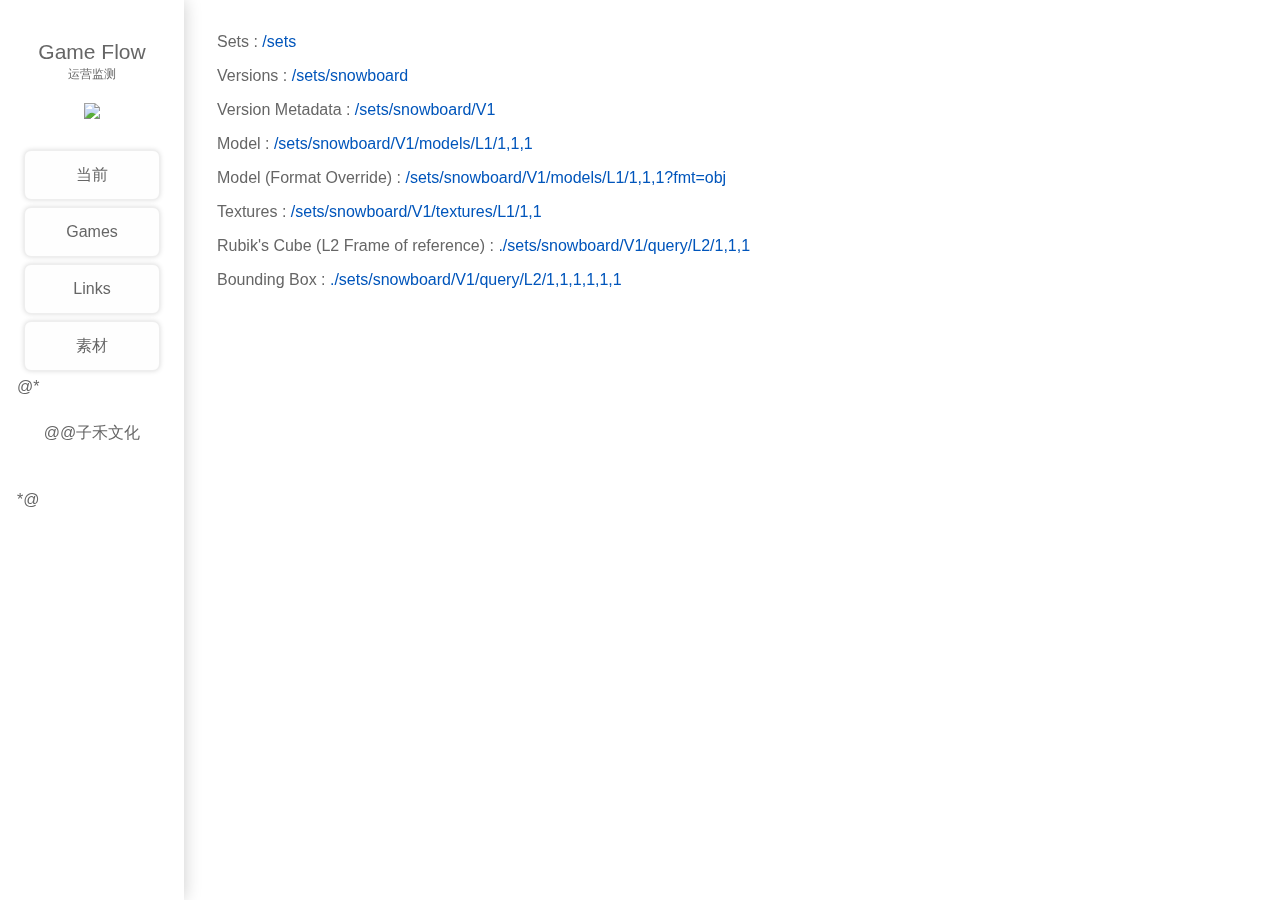
==== Index.html @ 73f3e227 "Add files via upload" ====
﻿<!DOCTYPE html>
<html lang="en">
<head>
    <meta charset="utf-8" />
    <title>Game Flow</title>
    <link href="Assets/css/Style.css" rel="stylesheet" />
    <link href="Assets/css/ac.css" rel="stylesheet" />
    <base href="~/" />
</head>
<body>
    <div id="main" style="overflow-y:scroll;position:fixed;left:0;top:0;bottom:0;right:0">

        <div>
            <p>
                Sets :
                <a href="/sets/">/sets</a>
            </p>
            <p>
                Versions :
                <a href="/sets/snowboard">/sets/snowboard</a>
            </p>

            <p>
                Version Metadata :
                <a href="/sets/snowboard/V1">/sets/snowboard/V1</a>
            </p>
            <p>
                Model :
                <a href="/sets/snowboard/V1/models/L1/1,1,1">/sets/snowboard/V1/models/L1/1,1,1</a>
            </p>
            <p>
                Model (Format Override) :
                <a href="/sets/snowboard/V1/models/L1/1,1,1?fmt=obj">/sets/snowboard/V1/models/L1/1,1,1?fmt=obj</a>
            </p>
            <p>
                Textures :
                <a href="/sets/snowboard/V1/textures/L1/1,1">/sets/snowboard/V1/textures/L1/1,1</a>
            </p>
            <p>
                Rubik's Cube (L2 Frame of reference) :
                <a href="/sets/snowboard/V1/query/L2/1,1,1">./sets/snowboard/V1/query/L2/1,1,1</a>
            </p>

            <p>
                Bounding Box :
                <a href="/sets/snowboard/V1/query/L2/1,1,1,1,1,1">./sets/snowboard/V1/query/L2/1,1,1,1,1,1</a>
            </p>
        </div>
    </div>
    <div id="aside" style="overflow-y:scroll">
        <div id="logo" style="margin:40px 0 0 0">
            <label style="font-size: 21px">Game Flow</label><br />
            <label style="font-size: 12px">运营监测</label><br />
            <img src="Assets/logo.png" style="margin:20px 0;max-height:100px" />
        </div>
        <div id="nav">
            <a class="button" href="Index">当前</a>
            <a class="button" href="Games">Games</a>
            <a class="button" href="Clients">Links</a>
            <a class="button" href="Medias">素材</a>
        </div>
        @*<div id="footer_body" style="margin:20px 0 40px 0">
            <a target="_blank" href="http://www.ziheculture.com">@@子禾文化</a>
        </div>*@

    </div>
</body>
</html>
---- Assets/css/Style.css ----
::selection {
    background-color: #0055bb;
    color: white;
}
/*::moz-selection{ background-color: #E13300; color: white; }
::webkit-selection{ background-color: #E13300; color: white; }*/
* {
    -ms-overflow-style: none !important;
}
::-webkit-scrollbar {
    display: none; /*���ع�����*/
}
body {
    background: #fff;
    margin: 0px;
    padding: 0px;
    font-family: "Lucida Grande","Lucida Sans Unicode",verdana,lucida,arial,helvetica,sans-serif;
    color: #666;
    min-width: 600px;
}
a {
    text-decoration: none;
    color: #666;
}
#aside {
    background: #fff;
    box-shadow: 0px 0px 17px rgba(0,0,0,0.2);
    position: fixed;
    top: 0;
    bottom: 0;
    width: 150px;
    padding: 0 17px;
    -ms-overflow-style: none !important;
}
#Qlinks p {
    font-size: 13px;
    text-align: left;
    padding: 2px;
}
#aside ul {
    text-align: center;
    padding: 0;
}
#aside li {
    box-shadow:0px 0px 10px rgba(0,0,0,0.2);
    margin: 7px;
    list-style: none;
    float: left;
    margin: 7px;
    font-size:32px;
    text-align:center;
    line-height:40px;
    width:40px;
    height:40px;
    border-radius:20px;
}
#logo {
    margin:50px 0;
    text-align: center;
}
#nav a {
    height: 40px;
    line-height: 40px;
    text-align: center;
    padding: 0;
    display:block;
    padding:4px 7px
}

#gotop {
    cursor: pointer;
    position: fixed;
    text-align: center;
    right: 17px;
    bottom: 17px;
    line-height: 50px;
    width: 50px;
    height: 50px;
    background: rgba(0, 0, 0, 0.2);
}

#main {
    margin: 0 0 0 200px;
    padding: 17px;
}
    #main a {
        text-decoration: none;
        color: #0055bb;
    }
.event_item {
    background:#fefefe;
    box-shadow:0px 0px 10px rgba(0,0,0,0.2);
    border: 1px solid #eee;
    text-overflow: ellipsis;
    padding:20px;
    margin: 7px;
    min-height: 20px;
    max-height: 500px;
    border-radius:7px;
}
#footer {
    height: 170px;
}
#footer_nav {
    text-align: center;
    background: #343434;
    padding: 7px;
}
#footer_body {
    text-align: center;
    padding: 7px;
}
---- Assets/css/ac.css ----
/*! normalize.css v3.0.1 | MIT License | git.io/normalize */

/**
 * 1. Set default font family to sans-serif.
 * 2. Prevent iOS text size adjust after orientation change, without disabling
 *    user zoom.
 */

html {
    font-family: 'Segoe UI' sans-serif; /* 1 */
    -ms-text-size-adjust: 100%; /* 2 */
    -webkit-text-size-adjust: 100%; /* 2 */
}

/**
 * Remove default margin.
 */

body {
    margin: 0;
}

b {
    font-family:'Segoe MDL2 Assets';font-weight:normal;
}
/* HTML5 display definitions
   ========================================================================== */

/**
 * Correct `block` display not defined for any HTML5 element in IE 8/9.
 * Correct `block` display not defined for `details` or `summary` in IE 10/11 and Firefox.
 * Correct `block` display not defined for `main` in IE 11.
 */

article,
aside,
details,
figcaption,
figure,
footer,
header,
hgroup,
main,
nav,
section,
summary {
    display: block;
}

/**
 * 1. Correct `inline-block` display not defined in IE 8/9.
 * 2. Normalize vertical alignment of `progress` in Chrome, Firefox, and Opera.
 */

audio,
canvas,
progress,
video {
    display: inline-block; /* 1 */
    vertical-align: baseline; /* 2 */
}

    /**
 * Prevent modern browsers from displaying `audio` without controls.
 * Remove excess height in iOS 5 devices.
 */

    audio:not([controls]) {
        display: none;
        height: 0;
    }

/**
 * Address `[hidden]` styling not present in IE 8/9/10.
 * Hide the `template` element in IE 8/9/11, Safari, and Firefox < 22.
 */

[hidden],
template {
    display: none;
}

/* Links
   ========================================================================== */

/**
 * Remove the gray background color from active links in IE 10.
 */

a {
    background: transparent;
}

    /**
 * Improve readability when focused and also mouse hovered in all browsers.
 */

    a:active,
    a:hover {
        outline: 0;
    }

/* Text-level semantics
   ========================================================================== */

/**
 * Address styling not present in IE 8/9/10/11, Safari, and Chrome.
 */

abbr[title] {
    border-bottom: 1px dotted;
}

/**
 * Address style set to `bolder` in Firefox 4+, Safari, and Chrome.
 */

b,
strong {
    font-weight: bold;
}

/**
 * Address styling not present in Safari and Chrome.
 */

dfn {
    font-style: italic;
}

/**
 * Address variable `h1` font-size and margin within `section` and `article`
 * contexts in Firefox 4+, Safari, and Chrome.
 */

h1 {
    font-size: 2em;
    margin: 0.67em 0;
}

/**
 * Address styling not present in IE 8/9.
 */

.mark,
mark {
    background: #111;
    color: #fff;
    padding:1px 2px;
}
.mark a,    
mark a {
        color: #fff;
    }

/**
 * Address inconsistent and variable font size in all browsers.
 */

small {
    font-size: 80%;
}

/**
 * Prevent `sub` and `sup` affecting `line-height` in all browsers.
 */

sub,
sup {
    font-size: 75%;
    line-height: 0;
    position: relative;
    vertical-align: baseline;
}

sup {
    top: -0.5em;
}

sub {
    bottom: -0.25em;
}

/* Embedded content
   ========================================================================== */

/**
 * Remove border when inside `a` element in IE 8/9/10.
 */

img {
    border: 0;
}

/**
 * Correct overflow not hidden in IE 9/10/11.
 */

svg:not(:root) {
    overflow: hidden;
}

/* Grouping content
   ========================================================================== */

/**
 * Address margin not present in IE 8/9 and Safari.
 */

figure {
    margin: 1em 40px;
}

/**
 * Address differences between Firefox and other browsers.
 */

hr {
    -moz-box-sizing: content-box;
    box-sizing: content-box;
    height: 0;
}

/**
 * Contain overflow in all browsers.
 */

pre {
    overflow: auto;
}

/**
 * Address odd `em`-unit font size rendering in all browsers.
 */

code,
kbd,
pre,
samp {
    font-family: monospace, monospace;
    font-size: 1em;
}

button,
input,
optgroup,
select,
textarea {
    color: inherit; /* 1 */
    font: inherit; /* 2 */
    margin: 0; /* 3 */
}

/**
 * Address `overflow` set to `hidden` in IE 8/9/10/11.
 */

button,
.button,
input {
    overflow: visible;
    position: relative;
    overflow: visible;
    margin: 0;
    text-decoration: none;
    white-space: nowrap;
    background-clip: padding-box;
    /*border-radius: 0.2em;*/
    /* IE hacks */
    zoom: 1;
    *display: inline;
    background:#fefefe;
    box-shadow:0px 0px 5px rgba(0,0,0,0.15);
    border-radius:7px;
    border: 1px solid #eee;
    padding: 7px;
    margin: 7px;
    cursor:pointer
}

    .button.active,
    .button:hover,
    .button:focus,
    .button:active,
    button:hover,
    button:focus,
    button:active,
    button.active,
    input:hover,
    input:focus,
    input:active {
        text-decoration: none;
        /*background-image: linear-gradient(#599bdc, #3072b3);*/
        -moz-box-shadow: 0px 0px 25px #008FE0;
        -webkit-box-shadow: 0px 0px 25px #008FE0;
        box-shadow: 0px 0px 25px #008FE0;
        -moz-transition: box-shadow 400ms ease-out 0s;
        -webkit-transition: box-shadow 400ms ease-out 0s;
        transition: box-shadow 400ms ease-out 0s;
    }
/**
 * Address inconsistent `text-transform` inheritance for `button` and `select`.
 * All other form control elements do not inherit `text-transform` values.
 * Correct `button` style inheritance in Firefox, IE 8/9/10/11, and Opera.
 * Correct `select` style inheritance in Firefox.
 */

button,
select {
    text-transform: none;
}

/**
 * 1. Avoid the WebKit bug in Android 4.0.* where (2) destroys native `audio`
 *    and `video` controls.
 * 2. Correct inability to style clickable `input` types in iOS.
 * 3. Improve usability and consistency of cursor style between image-type
 *    `input` and others.
 */

    /**
 * Re-set default cursor for disabled elements.
 */

    button[disabled],
    html input[disabled] {
        cursor: default;
    }

    /**
 * Remove inner padding and border in Firefox 4+.
 */

    button::-moz-focus-inner,
    input::-moz-focus-inner {
        border: 0;
        padding: 0;
    }

/**
 * Address Firefox 4+ setting `line-height` on `input` using `!important` in
 * the UA stylesheet.
 */

input {
    line-height: normal;
}

    input[type="checkbox"],
    input[type="radio"] {
        box-sizing: border-box; /* 1 */
        padding: 0; /* 2 */
    }
    input[type="number"]::-webkit-inner-spin-button,
    input[type="number"]::-webkit-outer-spin-button {
        height: auto;
    }
    input[type="search"] {
        -webkit-appearance: textfield; /* 1 */
        -moz-box-sizing: content-box;
        -webkit-box-sizing: content-box; /* 2 */
        box-sizing: content-box;
    }
        input[type="search"]::-webkit-search-cancel-button,
        input[type="search"]::-webkit-search-decoration {
            -webkit-appearance: none;
        }

/**
 * Define consistent border, margin, and padding.
 */

fieldset {
    border: 1px solid #c0c0c0;
    margin: 0 2px;
    padding: 0.35em 0.625em 0.75em;
}

/**
 * 1. Correct `color` not being inherited in IE 8/9/10/11.
 * 2. Remove padding so people aren't caught out if they zero out fieldsets.
 */

legend {
    border: 0; /* 1 */
    padding: 0; /* 2 */
}

/**
 * Remove default vertical scrollbar in IE 8/9/10/11.
 */

textarea {
    overflow: auto;
}

/**
 * Don't inherit the `font-weight` (applied by a rule above).
 * NOTE: the default cannot safely be changed in Chrome and Safari on OS X.
 */

optgroup {
    font-weight: bold;
}

/* Tables
   ========================================================================== */

/**
 * Remove most spacing between table cells.
 */

table {
    border-collapse: collapse;
    border-spacing: 0;
}

td,
th {
    padding: 0;
}
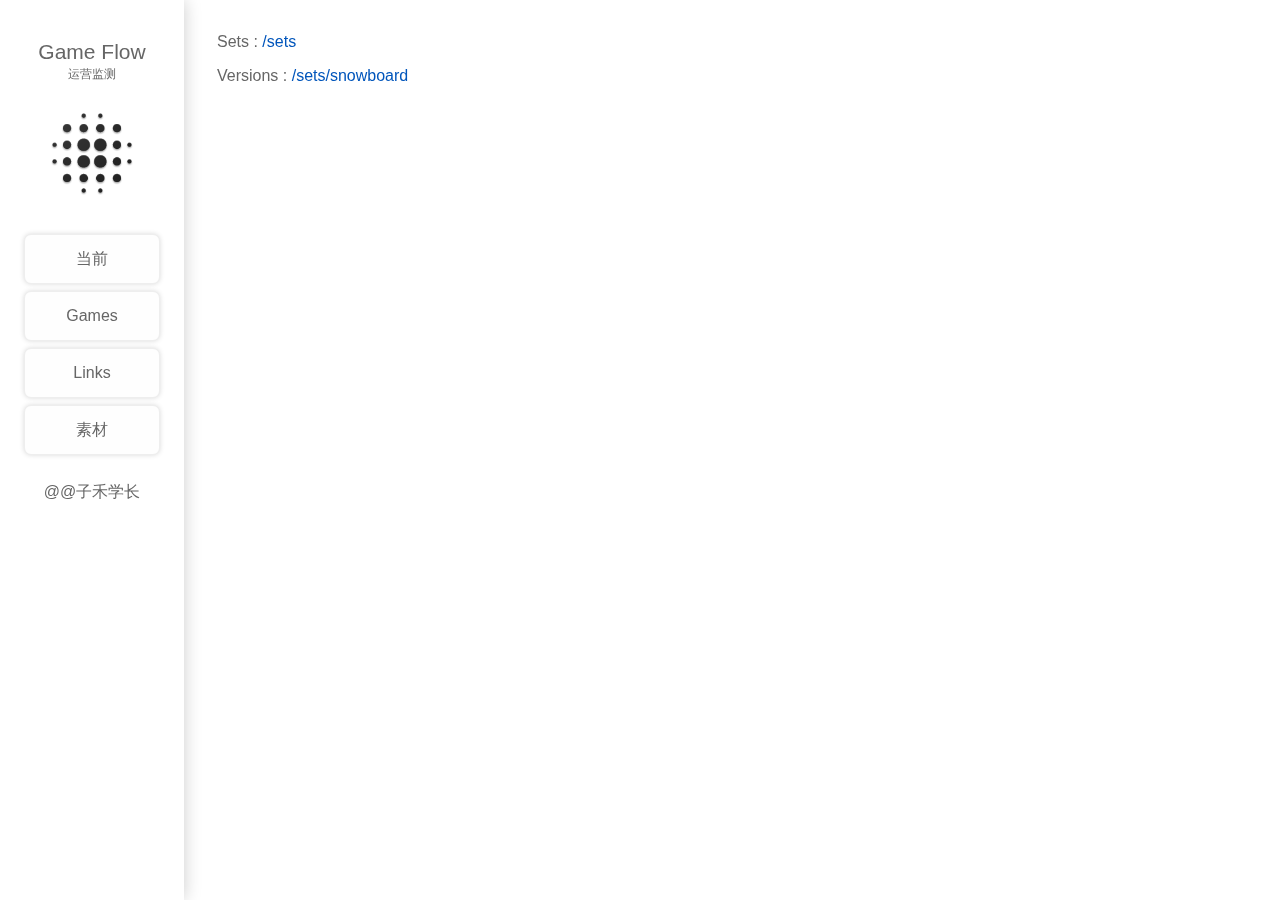
==== commit b68e51b7: "Update Index.html" ====
--- a/Index.html
+++ b/Index.html
@@ -5,7 +5,6 @@
     <title>Game Flow</title>
     <link href="Assets/css/Style.css" rel="stylesheet" />
     <link href="Assets/css/ac.css" rel="stylesheet" />
-    <base href="~/" />
 </head>
 <body>
     <div id="main" style="overflow-y:scroll;position:fixed;left:0;top:0;bottom:0;right:0">
@@ -20,31 +19,6 @@
                 <a href="/sets/snowboard">/sets/snowboard</a>
             </p>
 
-            <p>
-                Version Metadata :
-                <a href="/sets/snowboard/V1">/sets/snowboard/V1</a>
-            </p>
-            <p>
-                Model :
-                <a href="/sets/snowboard/V1/models/L1/1,1,1">/sets/snowboard/V1/models/L1/1,1,1</a>
-            </p>
-            <p>
-                Model (Format Override) :
-                <a href="/sets/snowboard/V1/models/L1/1,1,1?fmt=obj">/sets/snowboard/V1/models/L1/1,1,1?fmt=obj</a>
-            </p>
-            <p>
-                Textures :
-                <a href="/sets/snowboard/V1/textures/L1/1,1">/sets/snowboard/V1/textures/L1/1,1</a>
-            </p>
-            <p>
-                Rubik's Cube (L2 Frame of reference) :
-                <a href="/sets/snowboard/V1/query/L2/1,1,1">./sets/snowboard/V1/query/L2/1,1,1</a>
-            </p>
-
-            <p>
-                Bounding Box :
-                <a href="/sets/snowboard/V1/query/L2/1,1,1,1,1,1">./sets/snowboard/V1/query/L2/1,1,1,1,1,1</a>
-            </p>
         </div>
     </div>
     <div id="aside" style="overflow-y:scroll">
@@ -59,9 +33,9 @@
             <a class="button" href="Clients">Links</a>
             <a class="button" href="Medias">素材</a>
         </div>
-        @*<div id="footer_body" style="margin:20px 0 40px 0">
-            <a target="_blank" href="http://www.ziheculture.com">@@子禾文化</a>
-        </div>*@
+        <div id="footer_body" style="margin:20px 0 40px 0">
+            <a target="_blank" href="http://www.ziheculture.com">@@子禾学长</a>
+        </div>
 
     </div>
 </body>
